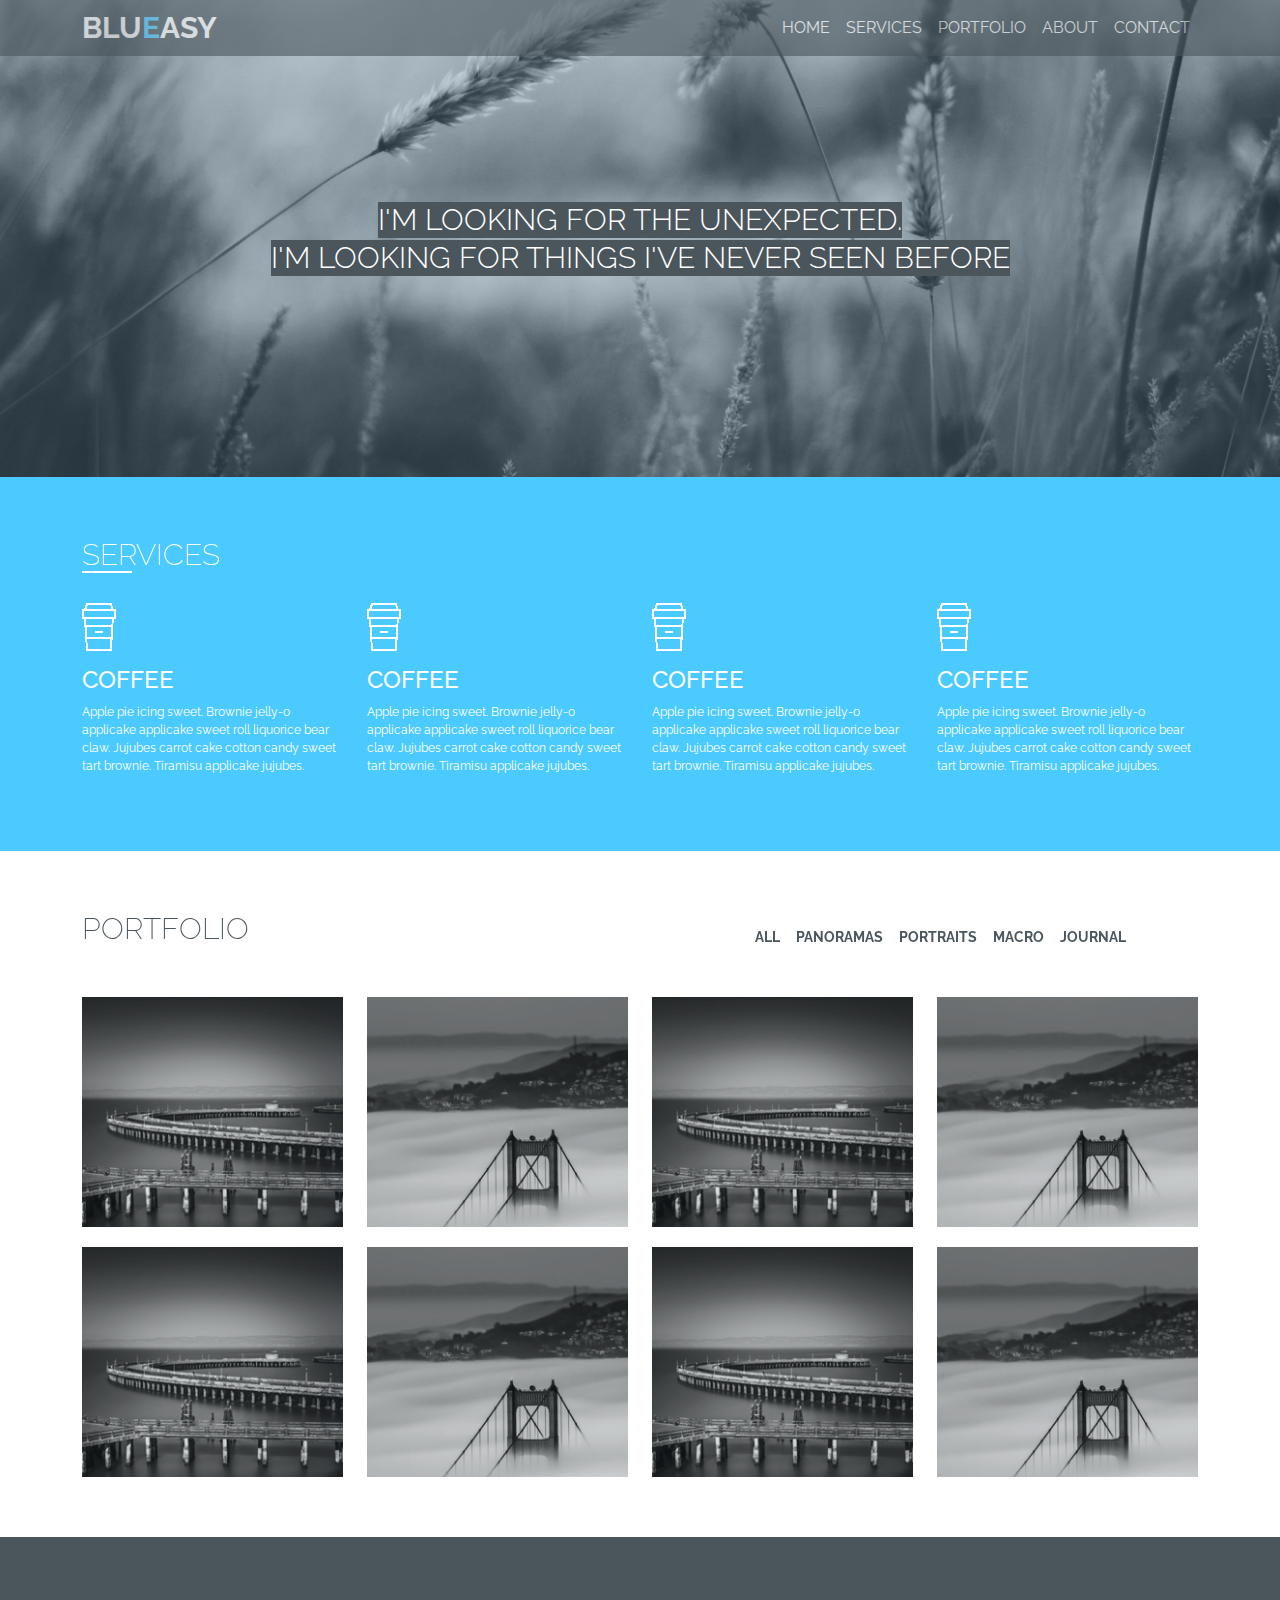
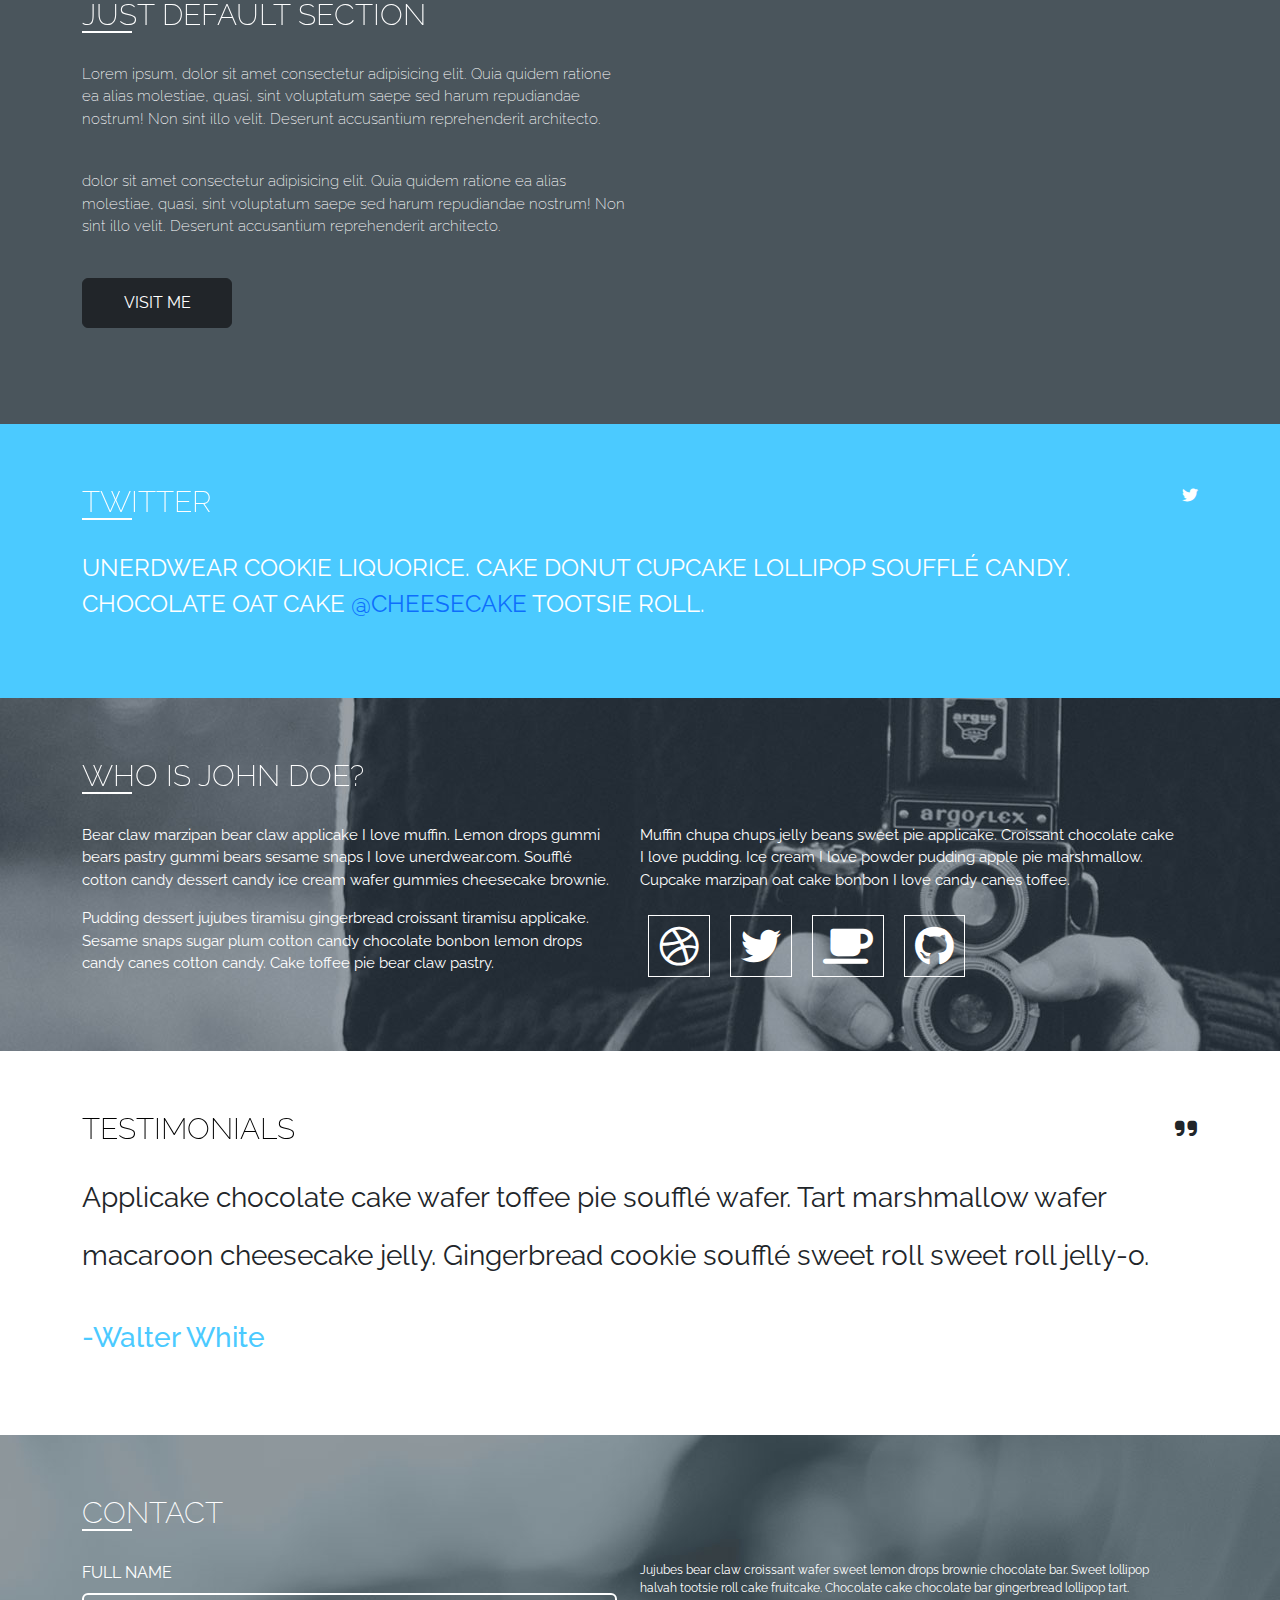
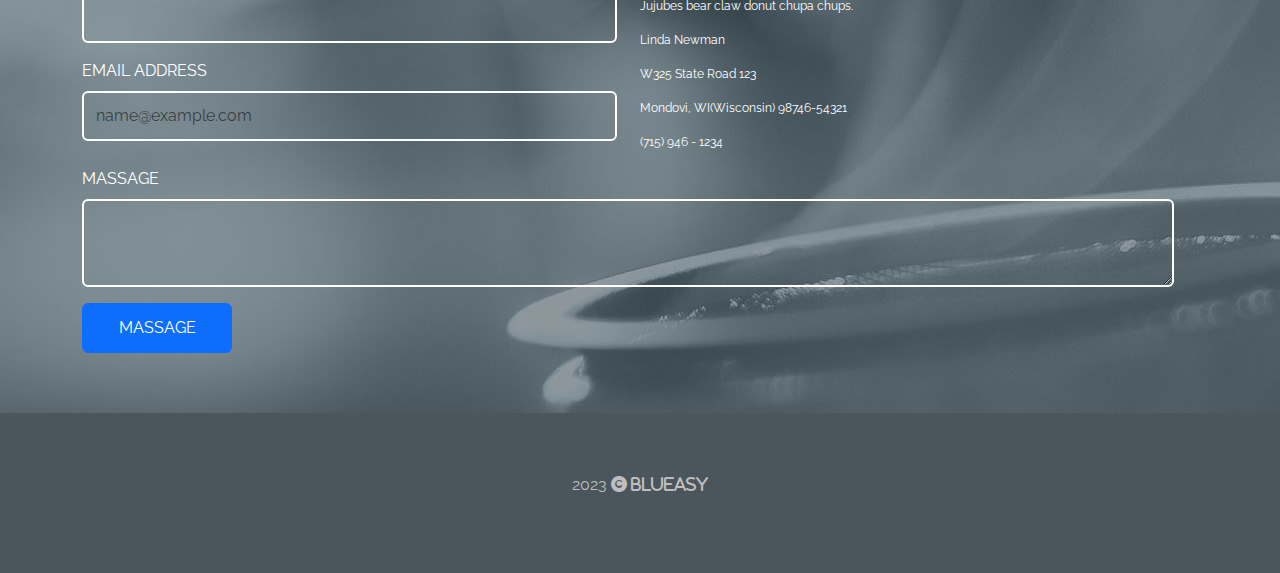
==== index.html @ 6012389a "rename and content on readme file" ====
<!DOCTYPE html>
<html lang="en">
  <head>
    <meta charset="UTF-8" />
    <meta http-equiv="X-UA-Compatible" content="IE=edge" />
    <meta name="viewport" content="width=device-width, initial-scale=1.0" />
    <title>blueasy</title>
    <link
      href="https://cdn.jsdelivr.net/npm/bootstrap@5.0.2/dist/css/bootstrap.min.css"
      rel="stylesheet"
    />
    <link
      rel="stylesheet"
      href="https://cdnjs.cloudflare.com/ajax/libs/font-awesome/6.5.1/css/all.min.css"
    />
    <link rel="shortcut icon" href="favicon.ico" type="image/x-icon" />
    <link rel="stylesheet" href="css/style.css" />
  </head>

  <body>
    
    <div class="backdrop"></div>
    
    <!-- header-section strat -->
    <header>
      <div class="header-top">
        <div class="container main-nav">
              <div class="logo">
                <a href="./blueasy.html">
                  <h2>blu<span>e</span>asy</h2>
                </a>
              </div>
              <nav class="navbar navbar-expand-sm">
                <ul class="navbar-nav">
                  <li class="nav-item">
                    <a class="nav-link" href="./blueasy.html">HOME</a>
                  </li>
                  <li class="nav-item">
                    <a class="nav-link" href="#services">SERVICES</a>
                  </li>
                  <li class="nav-item">
                    <a class="nav-link" href="#portfolio">PORTFOLIO</a>
                  </li>
                  <li class="nav-item">
                    <a class="nav-link" href="#about">ABOUT</a>
                  </li>
                  <li class="nav-item">
                    <a class="nav-link" href="#contact">CONTACT</a>
                  </li>
                </ul>
              </nav>
              <button class="toggle-button">
                <span class="toggle-button__bar"></span>
                <span class="toggle-button__bar"></span>
                <span class="toggle-button__bar"></span>
              </button>
        </div>
      </div>
      <div class="header-slogan">
        <div class="container">
          <div class="row">
            <div class="col-md-12">
              <div class="slogan_text">
                <h2>
                  <span>i'm looking for the unexpected.</span> <br />
                  <span>i'm looking for things i've never seen before</span>
                </h2>
              </div>
            </div>
          </div>
        </div>
      </div>
    </header>
    <nav class="mobile-nav">
      <ul class="mobile-nav__items">
        <li class="mobile-nav__item">
          <a class="nav-link" href="./blueasy.html">HOME</a>
        </li>
        <li class="mobile-nav__item">
          <a class="nav-link" href="#services">SERVICES</a>
        </li>
        <li class="mobile-nav__item">
          <a class="nav-link" href="#portfolio">PORTFOLIO</a>
        </li>
        <li class="mobile-nav__item">
          <a class="nav-link" href="#about">ABOUT</a>
        </li>
        <li class="nav-item mobile-nav__item">
          <a class="nav-link" href="#contact">CONTACT</a>
        </li>
      </ul>
    </nav>
  </div>
    <!-- header-section end -->

    <!-- services-section strat -->
    <div class="service_section" id="services">
      <div class="container">
        <div class="row">
          <div class="section_title">
            <h2>services</h2>
          </div>
        </div>
        <div class="row services-section">
          <div class="col-md-3">
            <img src="img/coffee.png" alt="" />
            <h3>coffee</h3>
            <p>
              Apple pie icing sweet. Brownie jelly-o applicake applicake sweet
              roll liquorice bear claw. Jujubes carrot cake cotton candy sweet
              tart brownie. Tiramisu applicake jujubes.
            </p>
          </div>
          <div class="col-md-3">
            <img src="img/coffee.png" alt="" />
            <h3>coffee</h3>
            <p>
              Apple pie icing sweet. Brownie jelly-o applicake applicake sweet
              roll liquorice bear claw. Jujubes carrot cake cotton candy sweet
              tart brownie. Tiramisu applicake jujubes.
            </p>
          </div>
          <div class="col-md-3">
            <img src="img/coffee.png" alt="" />
            <h3>coffee</h3>
            <p>
              Apple pie icing sweet. Brownie jelly-o applicake applicake sweet
              roll liquorice bear claw. Jujubes carrot cake cotton candy sweet
              tart brownie. Tiramisu applicake jujubes.
            </p>
          </div>
          <div class="col-md-3">
            <img src="img/coffee.png" alt="" />
            <h3>coffee</h3>
            <p>
              Apple pie icing sweet. Brownie jelly-o applicake applicake sweet
              roll liquorice bear claw. Jujubes carrot cake cotton candy sweet
              tart brownie. Tiramisu applicake jujubes.
            </p>
          </div>
        </div>
      </div>
    </div>
    <!-- services-section end -->
    
    <!-- portfolio-section st -->
    <section class="portfolio_section" id="portfolio">
      <div class="container">
        <div class="row">
          <div class="col-md-2">
            <div class="section_title port_title">
              <h2>portfolio</h2>
            </div>
          </div>
          <div class="col-md-2 offset-md-5">
            <div class="filter_menu navbar navbar-expand-sm">
              <ul class="navbar-nav">
                <li class="nav-item"><a class="nav-link" href="#">all</a></li>
                <li class="nav-item">
                  <a class="nav-link" href="#">panoramas</a>
                </li>
                <li class="nav-item">
                  <a class="nav-link" href="#">portraits</a>
                </li>
                <li class="nav-item"><a class="nav-link" href="#">macro</a></li>
                <li class="nav-item">
                  <a class="nav-link" href="#">journal</a>
                </li>
              </ul>
            </div>
          </div>
        </div>
        <div class="row">
          <div class="col-md-3">
            <a href="#">
              <div class="portfolio_img portfolio_bg1">
                <div class="portfolio_hover">
                  <i class="fa fa-plus"></i>
                </div>
              </div>
            </a>
          </div>
          <div class="col-md-3">
            <a href="#">
              <div class="portfolio_img portfolio_bg2">
                <div class="portfolio_hover">
                  <i class="fa fa-plus"></i>
                </div>
              </div>
            </a>
          </div>
          <div class="col-md-3">
            <a href="#">
              <div class="portfolio_img portfolio_bg3">
                <div class="portfolio_hover">
                  <i class="fa fa-plus"></i>
                </div>
              </div>
            </a>
          </div>
          <div class="col-md-3">
            <a href="#">
              <div class="portfolio_img portfolio_bg4">
                <div class="portfolio_hover">
                  <i class="fa fa-plus"></i>
                </div>
              </div>
            </a>
          </div>
          <div class="col-md-3">
            <a href="#">
              <div class="portfolio_img portfolio_bg5">
                <div class="portfolio_hover">
                  <i class="fa fa-plus"></i>
                </div>
              </div>
            </a>
          </div>
          <div class="col-md-3">
            <a href="#">
              <div class="portfolio_img portfolio_bg6">
                <div class="portfolio_hover">
                  <i class="fa fa-plus"></i>
                </div>
              </div>
            </a>
          </div>
          <div class="col-md-3">
            <a href="#">
              <div class="portfolio_img portfolio_bg7">
                <div class="portfolio_hover">
                  <i class="fa fa-plus"></i>
                </div>
              </div>
            </a>
          </div>
          <div class="col-md-3">
            <a href="#">
              <div class="portfolio_img portfolio_bg8">
                <div class="portfolio_hover">
                  <i class="fa fa-plus"></i>
                </div>
              </div>
            </a>
          </div>
        </div>
      </div>
    </section>

    <!-- portfolio-section end -->

    <!-- video-section st -->
    <section class="video_section">
      <div class="container">
        <div class="row">
          <div class="col-md-6">
            <div class="section_title">
              <h2>just default section</h2>
            </div>
            <div class="video_content">
              <p>
                Lorem ipsum, dolor sit amet consectetur adipisicing elit. Quia
                quidem ratione ea alias molestiae, quasi, sint voluptatum saepe
                sed harum repudiandae nostrum! Non sint illo velit. Deserunt
                accusantium reprehenderit architecto.
              </p>
              <br />
              <p>
                dolor sit amet consectetur adipisicing elit. Quia quidem ratione
                ea alias molestiae, quasi, sint voluptatum saepe sed harum
                repudiandae nostrum! Non sint illo velit. Deserunt accusantium
                reprehenderit architecto.
              </p>
              <br />
                <a href="#">
                  <button type="button" class="btn btn-dark">visit me</button>
                </a>
            </div>
          </div>
          <div class="col-md-6">
            <iframe
              src="https://player.vimeo.com/video/286558516?h=8c4c8cb889"
              width="580"
              height="360"
              frameborder="0"
              allow="autoplay; fullscreen; picture-in-picture"
              allowfullscreen
            >
            </iframe>
          </div>
        </div>
      </div>
    </section>
    <!-- videoo-section end -->

    <!-- twitter section st -->
    <div class="twitter">
      <div class="container">
        <div class="row">
          <div class="col-md-6">
            <div class="section_title">
              <h2>twitter</h2>
            </div>
          </div>
          <div class="col-md-6">
            <div class="icon">
              <i class="fa-brands fa-twitter"></i>
            </div>
          </div>
        </div>
        <p>
          Unerdwear cookie liquorice. Cake donut cupcake lollipop soufflé candy.
          Chocolate oat cake <a href="#">@cheesecake</a> tootsie roll.
        </p>
      </div>
    </div>
    <!-- twitter section end -->

    <!-- social madia section st -->
    <div class="social_media" id="about">
      <div class="container">
        <div class="row">
          <div class="col">
            <div class="section_title">
              <h2>Who is john doe?</h2>
            </div>
          </div>
          <div class="row">
            <div class="col-md-6">
              <p>
                Bear claw marzipan bear claw applicake I love muffin. Lemon
                drops gummi bears pastry gummi bears sesame snaps I love
                unerdwear.com. Soufflé cotton candy dessert candy ice cream
                wafer gummies cheesecake brownie.
              </p>
            </div>
            <div class="col-md-6">
              <p>
                Muffin chupa chups jelly beans sweet pie applicake. Croissant
                chocolate cake I love pudding. Ice cream I love powder pudding
                apple pie marshmallow. Cupcake marzipan oat cake bonbon I love
                candy canes toffee.
              </p>
            </div>
            <div class="col-md-6">
              <p>
                Pudding dessert jujubes tiramisu gingerbread croissant tiramisu
                applicake. Sesame snaps sugar plum cotton candy chocolate bonbon
                lemon drops candy canes cotton candy. Cake toffee pie bear claw
                pastry.
              </p>
            </div>
            <div class="col-md-6">
              <div class="social_icon">
                <i class="fa-brands fa-dribbble"></i>
                <i class="fa-brands fa-twitter"></i>
                <i class="fas fa-coffee"></i>
                <i class="fa-brands fa-github"></i>
              </div>
            </div>
          </div>
        </div>
      </div>
    </div>
    <!-- social madia section end -->

    <!-- Testimonials section st -->
    <section class="Testimonials">
      <div class="container">
        <div class="row">
          <div class="col-md-6">
            <div class="section_title">
              <h2>Testimonials</h2>
            </div>
          </div>
          <div class="col-md-6">
            <div class="icon">
              <i class="fa fa-quote-right" aria-hidden="true"></i>
            </div>
          </div>
        </div>
        <p>
          Applicake chocolate cake wafer toffee pie soufflé wafer. Tart
          marshmallow wafer
        </p>
        <p>
          macaroon cheesecake jelly. Gingerbread cookie soufflé sweet roll sweet
          roll jelly-o.
        </p>
        <br />
        <p class="author">-Walter White</p>
      </div>
    </section>
    <!-- Testimonials section end -->

    <!-- contact and form section start-->
    <div class="contact_form" id="contact">
      <div class="container">
        <div class="row">
          <div class="col-md-12">
            <div class="section_title">
              <h2>contact</h2>
            </div>
          </div>
          <form class="row">
            <div class="col-md-6">
              <div class="mb-3">
                <label for="nameinput" class="form-label">Full Name</label>
                <input type="text" class="form-control" id="nameinput">
              </div>
              <div class="mb-3">
                <label for="emailinput" class="form-label">Email address</label>
                <input type="email" class="form-control" id="emailinput" placeholder="name@example.com">
              </div>
            </div>
            <div class="contact_con col-md-6">
              <p>
                Jujubes bear claw croissant wafer sweet lemon drops brownie
                chocolate bar. Sweet lollipop halvah tootsie roll cake
                fruitcake. Chocolate cake chocolate bar gingerbread lollipop
                tart. Jujubes bear claw donut chupa chups.
              </p>
              <p>Linda Newman</p>
              <p>W325 State Road 123</p>
              <p>Mondovi, WI(Wisconsin) 98746-54321</p>
              <p>(715) 946 - 1234</p>
            </div>
            <div class="mb-3">
              <label for="massageinput" class="form-label">Massage</label>
              <textarea class="form-control" id="massageinput" rows="3"></textarea>
            </div>
            <div>
              <button type="button" class="btn btn-primary">massage</button>
            </div>
          </form>
        </div>
      </div>
    </div>
    <!-- contact and form section End-->

    <!-- footer section start-->
    <footer>
      <p>
        2023 <i class="fa fa-copyright" aria-hidden="true"> blueasy</i>
      </p>
    </footer>
    <!-- footer section End-->

    <script src="./js/script.js"></script>
  </body>
</html>
---- css/style.css ----
@import url("https://fonts.googleapis.com/css?family=Raleway:100,200,300,400,500,600,700,900");
* {
  box-sizing: border-box;
  margin: 0;
  padding: 0;
}

body {
  font-family: "Raleway", sans-serif;
}

.backdrop {
  width: 100vw;
  height: 100vh;
  position: fixed;
  z-index: 100;
  display: none;
  top: 0;
  left: 0;
  background: rgba(0, 0, 0, 0.5);
}

.toggle-button {
  width: 3rem;
  background: transparent;
  border: none;
  cursor: pointer;
  padding-top: 0;
  padding-bottom: 0;
  vertical-align: middle;
  margin: 2rem;
}

.toggle-button:focus {
  outline: none;
}

.toggle-button__bar {
  width: 100%;
  height: 0.2rem;
  background: black;
  display: block;
  margin: 0.6rem 0;
}

.mobile-nav {
  display: none;
  position: fixed;
  z-index: 101;
  top: 0;
  left: 0;
  background: #4a555c;
  width: 40%;
  height: 100vh;
}

.mobile-nav__items {
  width: 100%;
  height: 100%;
  list-style: none;
  padding: 0;
  display: flex;
  flex-direction: column;
  justify-content: center;
  align-items: center;
}

.mobile-nav__item {
  margin: 1rem 0;
}

.mobile-nav__item a {
  font-size: 1.5rem;
  text-decoration: none;
  color: #fff;
  font-weight: bold;
  padding: 0.2rem 0;
}

.mobile-nav__item a:hover,
.mobile-nav__item a:active {
  color: #fff;
  background-color: #4bcaff;
  border-radius: 8px;
  padding: 0.5rem 1rem;
}

button {
  background-color: #4bcaff;
  text-align: center;
  width: 150px;
  height: 50px;
  text-transform: uppercase;
  color: #fff;
  font-weight: 500;
}

/* header-section start */
header {
  background-position: center;
  background-size: cover;
  background-image: url("../img/header_bg.jpg");
}
header .header-top {
  opacity: 0.6;
  background-color: #4a555c;
  position: fixed;
  width: 100%;
}
header .main-nav {
  display: flex;
  justify-content: space-between;
}
header .logo {
  margin-top: 10px;
}
header .logo a {
  text-decoration: none;
  text-transform: none;
}
header .logo h2 {
  color: #fff;
  text-transform: uppercase;
  font-size: 30px;
  font-weight: 700;
}
header .logo h2 span {
  color: #4bcaff;
}
header nav ul li a {
  color: #fff !important;
  text-transform: uppercase;
  border: 1px solid transparent;
  margin-left: 0px;
  font-size: 15px;
}
header nav ul li a:hover {
  border: 1px solid #4bcaff;
  color: #4bcaff !important;
}
header .slogan_text {
  width: 100%;
  margin: 200px auto;
}
header .slogan_text h2 {
  color: #fff;
  text-align: center;
  text-transform: uppercase;
  font-weight: 300;
}
header .slogan_text h2 span {
  background: #4a555c;
  font-size: 30px;
  display: inline-block;
}

/* header-section end */
/* services-section st */
.section_title h2 {
  text-transform: uppercase;
  color: #fff;
  position: relative;
  font-weight: 200;
  font-size: 30px;
  margin-bottom: 30px;
}
.section_title h2::after {
  position: absolute;
  left: 0px;
  bottom: 0px;
  content: "";
  width: 50px;
  height: 2px;
  background-color: #fff;
}

.services-section {
  display: flex;
  flex-direction: row;
  align-items: center;
  justify-content: center;
}

.service_section {
  background-color: #4bcaff;
  color: #fff;
  padding: 60px 0px;
}

h3 {
  text-transform: uppercase;
  margin-top: 15px;
  font-weight: 700px;
  font-size: 24px;
}

p {
  font-size: 12px;
}

/* services-section ed */
/* portfolio-section st */
.portfolio_section {
  padding: 60px 0px;
}
.portfolio_section .port_title h2 {
  color: #4a555c;
}

.port_title {
  color: #4a555c;
}

.portfolio_img {
  background: #ccc;
  width: 100%;
  margin-top: 20px;
  height: 230px;
  background-position: center;
  background-size: cover;
  text-align: center;
}
.portfolio_img:hover .portfolio_hover {
  display: block;
}
.portfolio_img .portfolio_hover {
  width: 100%;
  height: 100%;
  position: relative;
  z-index: 1;
  display: none;
}
.portfolio_img .portfolio_hover:before {
  position: absolute;
  width: 100%;
  height: 100%;
  left: 0;
  top: 0;
  background: #000;
  opacity: 0.5;
  content: "";
  z-index: -1;
}
.portfolio_img .portfolio_hover i {
  color: #fff;
  margin-top: 45%;
}

.portfolio_bg1 {
  background-image: url("../img/portfolio1.png");
}

.portfolio_bg2 {
  background-image: url("../img/portfolio2.png");
}

.portfolio_bg3 {
  background-image: url("../img/portfolio1.png");
}

.portfolio_bg4 {
  background-image: url("../img/portfolio2.png");
}

.portfolio_bg5 {
  background-image: url("../img/portfolio1.png");
}

.portfolio_bg6 {
  background-image: url("../img/portfolio2.png");
}

.portfolio_bg7 {
  background-image: url("../img/portfolio1.png");
}

.portfolio_bg8 {
  background-image: url("../img/portfolio2.png");
}

.filter_menu ul li a {
  text-transform: uppercase;
  color: #4a555c;
  font-weight: 700;
  font-size: 14px;
}

/* portfolio-section ed */
/* video-section st */
.video_section {
  background-color: #4a555c;
  padding: 60px 0px;
}
.video_section .video_content p {
  color: #fff;
  font-size: 15px;
  font-weight: 200;
}

.video_btn button {
  border: 1px solid black;
  border-radius: 5px;
  padding: 10px 20px;
  text-transform: uppercase;
  font-weight: 800;
  background: #4a555c;
}

/* video-section ed */
/* twitter section st */
.twitter {
  background-color: #4bcaff;
  padding: 60px 0px;
}
.twitter .icon {
  color: #fff;
  text-align: right;
}
.twitter p {
  color: #fff;
  font-weight: 400;
  text-transform: uppercase;
  font-size: 24px;
}
.twitter a {
  text-decoration: none;
}

/* twitter section end */
/* social madia section st */
.social_media {
  background-image: url(/img/about_bg.jpg);
  padding: 60px 0px;
}
.social_media p {
  color: #fff;
  font-weight: 400;
  font-size: 15px;
}
.social_media .social_icon i {
  color: #fff;
  border: 1px solid #fff;
  font-size: 40px;
  padding: 10px;
  margin: 8px;
}
.social_media .social_icon i:hover {
  border: 1px solid #4bcaff;
  color: #4bcaff;
}

/* social madia section end */
/* Testimonials section st */
.Testimonials {
  background-color: #fff;
  padding: 60px 0px;
}
.Testimonials h2 {
  color: black !important;
}
.Testimonials .icon {
  text-align: right;
  font-size: 25px;
}
.Testimonials p {
  font-size: 28px;
}
.Testimonials .author {
  color: #4bcaff;
  font-weight: 500;
}

/* Testimonials section end */
/* contact and form section start */
.contact_form {
  background-image: url(/img/contact_bg.jpg);
  padding: 60px 0px;
  color: #fff;
}
.contact_form input[type=text] {
  background: transparent;
  border: solid 2px white;
  width: 535px;
  height: 50px;
}
.contact_form input[type=email] {
  background: transparent;
  border: solid 2px white;
  width: 535px;
  height: 50px;
}
.contact_form label {
  text-transform: uppercase;
}
.contact_form textarea {
  background: transparent;
  border: solid 2px white;
}

/* contact and form section End */
/* footer section start */
footer {
  background-color: #4a555c;
  padding: 60px 0px;
  text-align: center;
  color: #bebebe;
}
footer p {
  font-size: 1rem;
}

/* footer section end */
@media (min-width: 40rem) {
  .toggle-button {
    display: none;
  }
  .navbar {
    display: flex;
  }
}

/*# sourceMappingURL=style.css.map */
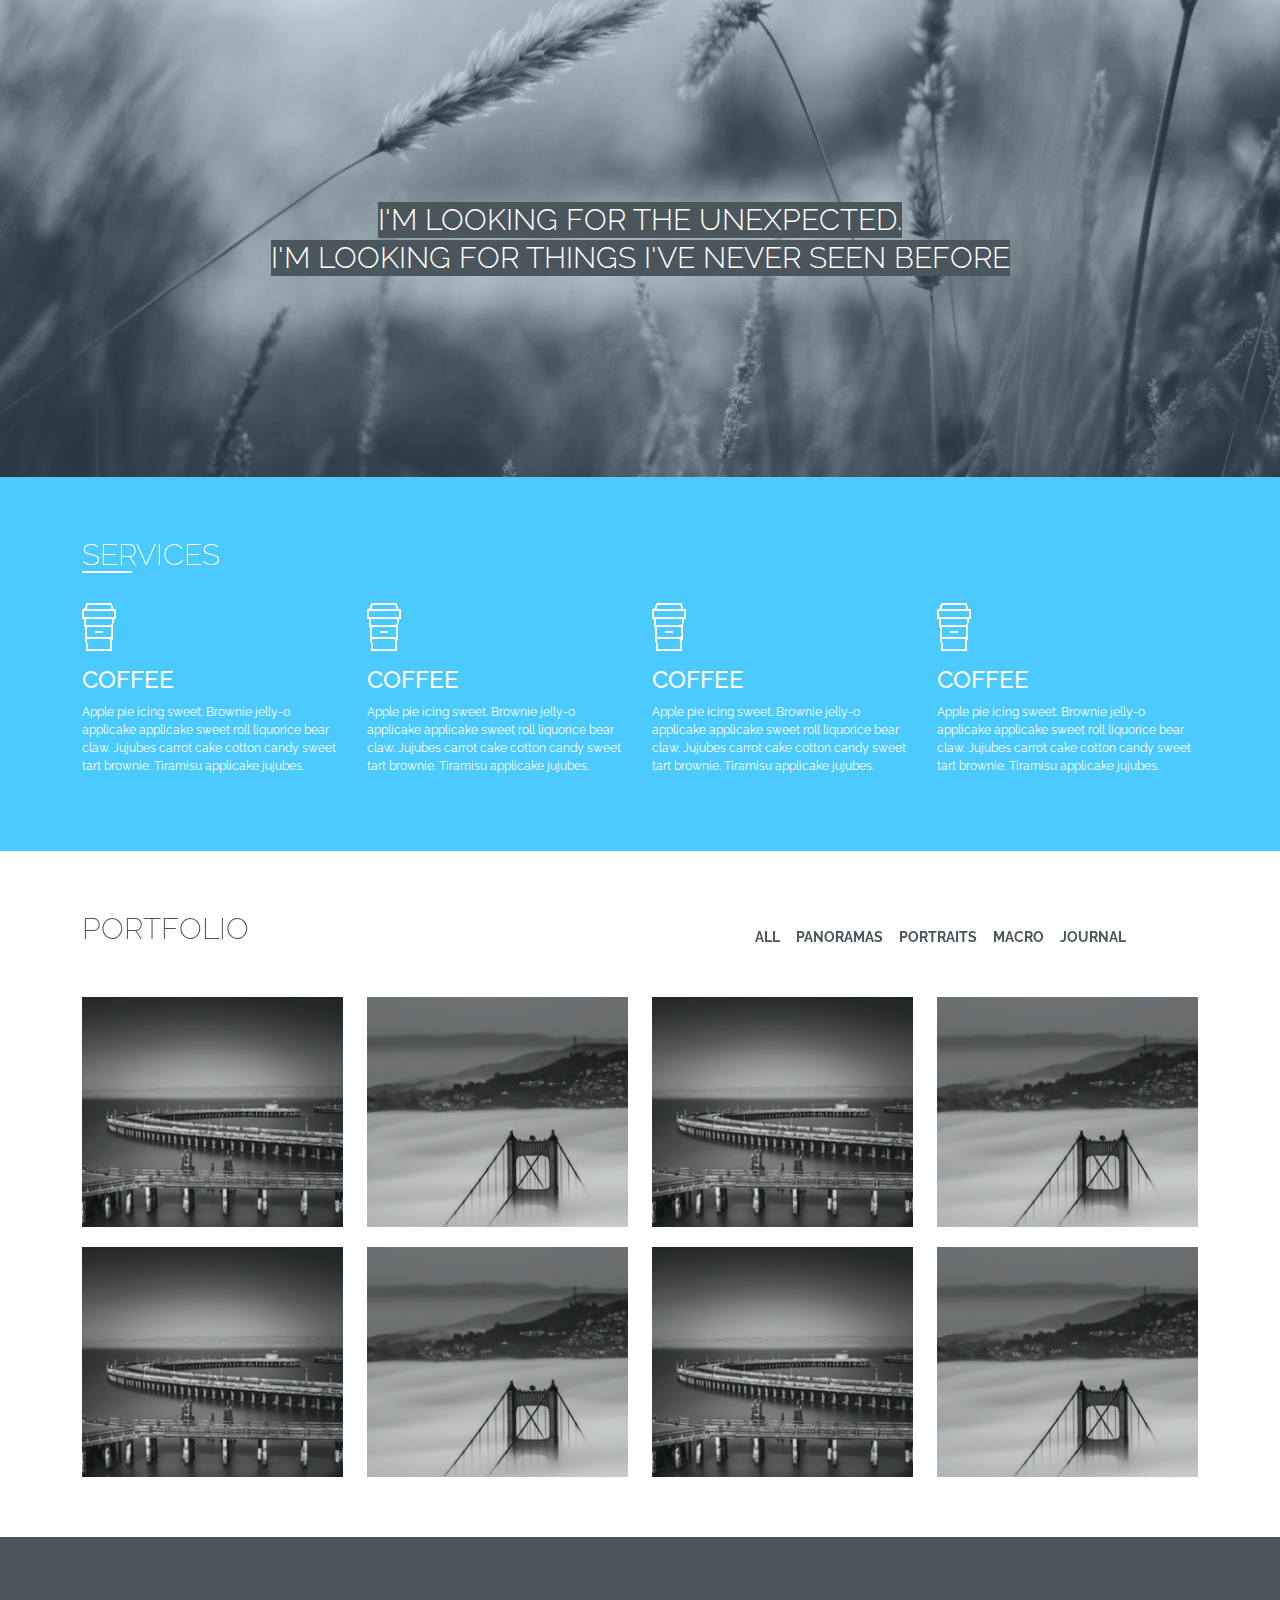
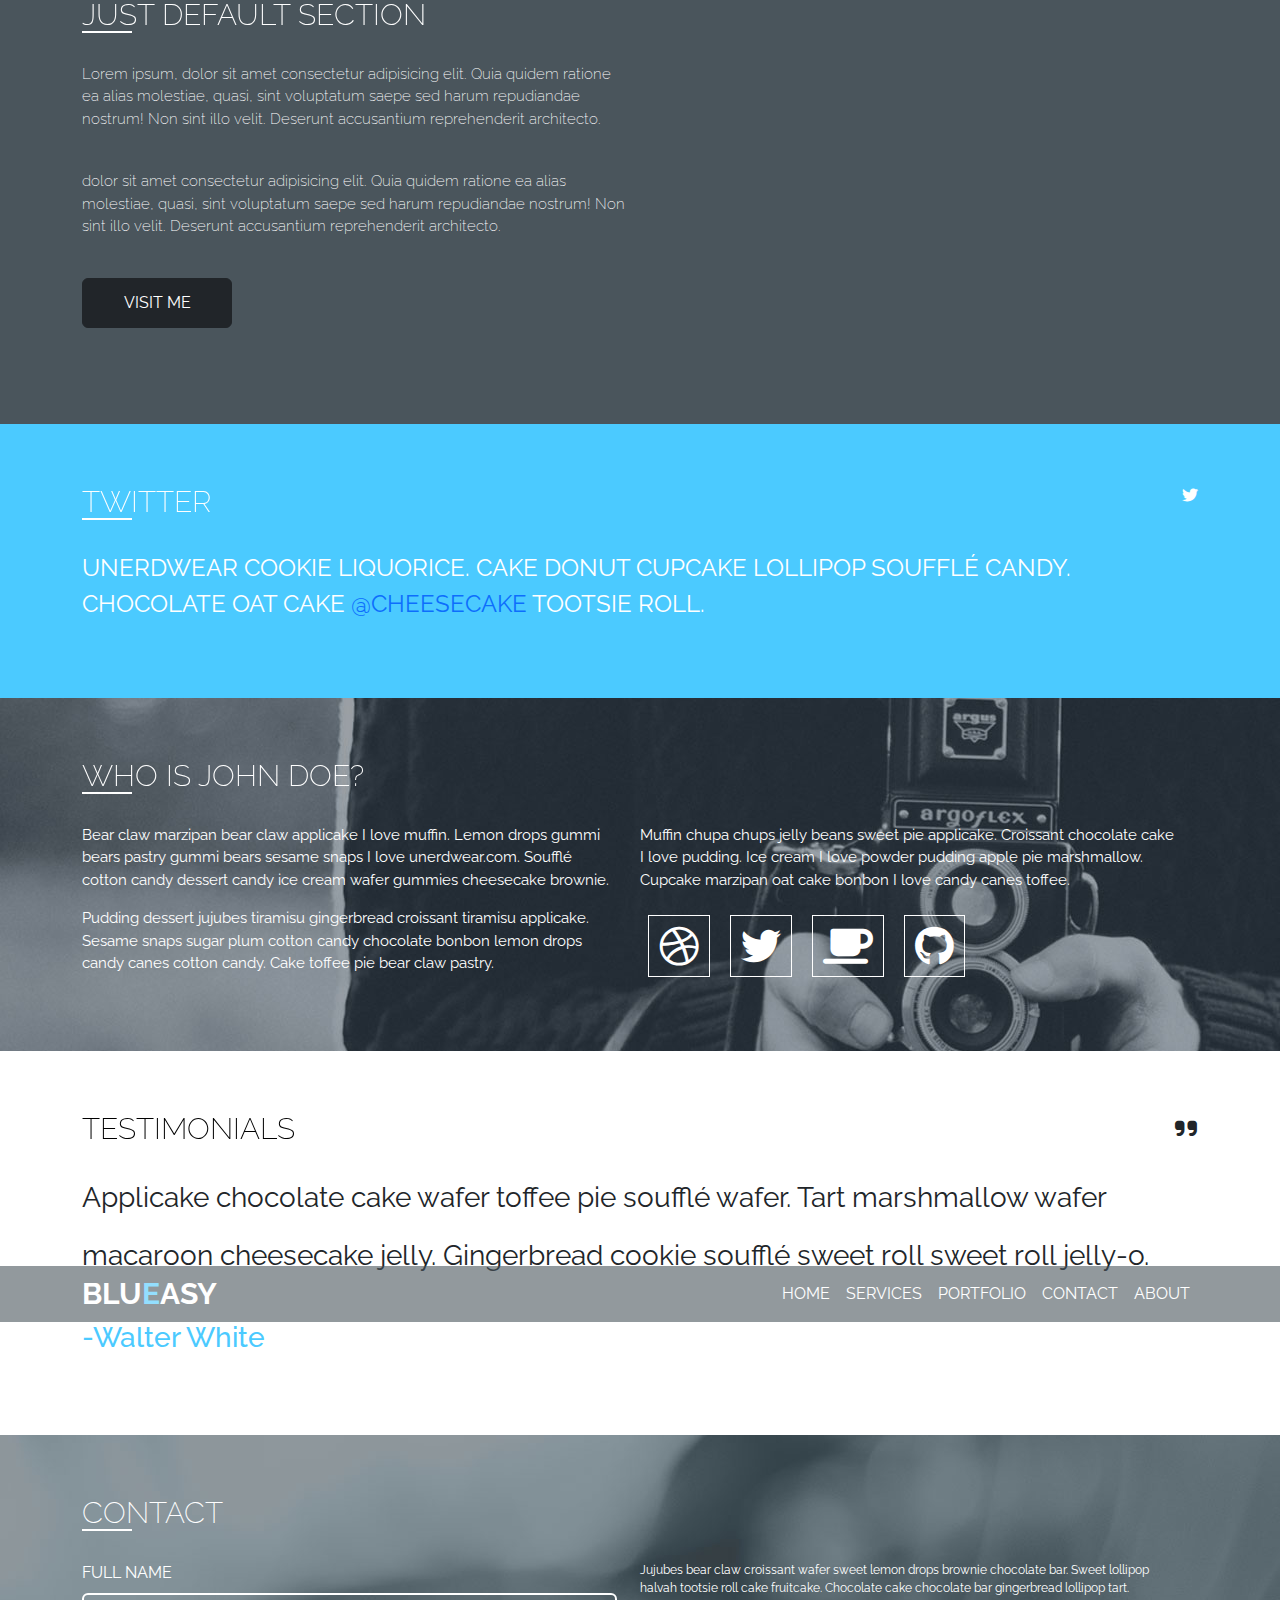
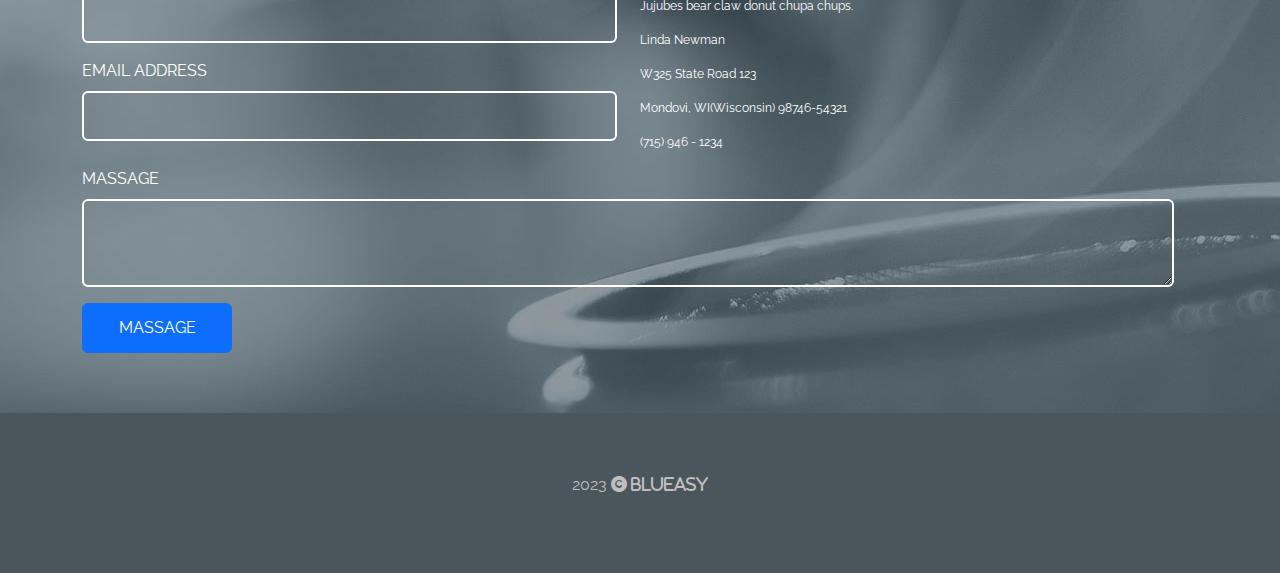
==== commit e0c1f245: "tring clean code" ====
--- a/index.html
+++ b/index.html
@@ -42,10 +42,10 @@
                     <a class="nav-link" href="#portfolio">PORTFOLIO</a>
                   </li>
                   <li class="nav-item">
-                    <a class="nav-link" href="#about">ABOUT</a>
+                    <a class="nav-link" href="#contact">CONTACT</a>
                   </li>
                   <li class="nav-item">
-                    <a class="nav-link" href="#contact">CONTACT</a>
+                    <a class="nav-link" href="#about">ABOUT</a>
                   </li>
                 </ul>
               </nav>
@@ -410,7 +410,7 @@
               </div>
               <div class="mb-3">
                 <label for="emailinput" class="form-label">Email address</label>
-                <input type="email" class="form-control" id="emailinput" placeholder="name@example.com">
+                <input type="email" class="form-control" id="emailinput">
               </div>
             </div>
             <div class="contact_con col-md-6">
